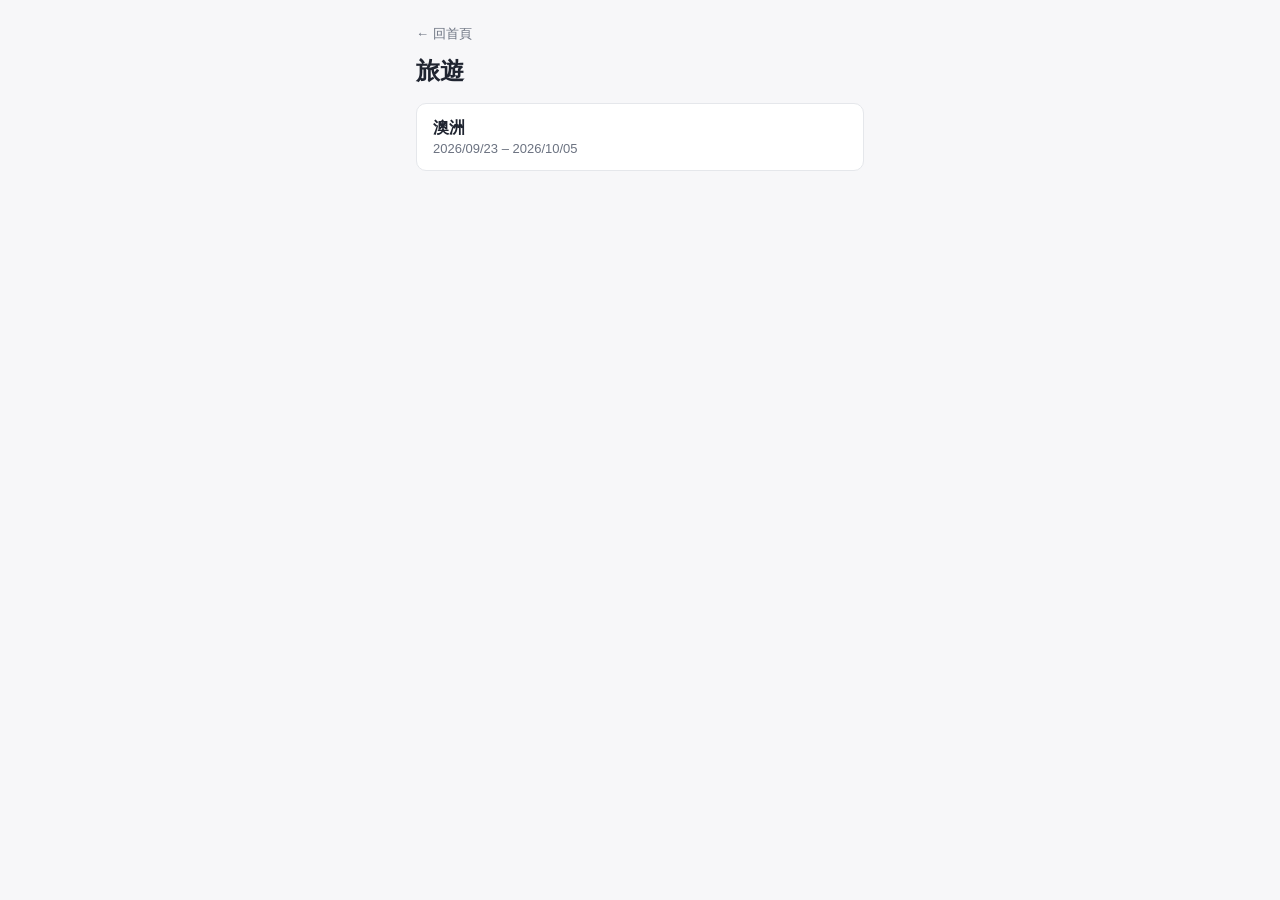
==== travel/index.html @ c72efe88 "restructure: 個人首頁搬到根目錄，澳洲手冊移至 /travel/australia-2026/ - 根目錄改成個人首頁佔位頁，之後陸續補內容 - 新增 /travel/ 旅遊landing" ====
<!DOCTYPE html>
<html lang="zh-Hant">
<head>
<meta charset="UTF-8" />
<meta name="viewport" content="width=device-width, initial-scale=1.0" />
<title>旅遊｜Troy Yan</title>
<link rel="stylesheet" href="style.css" />
</head>
<body>
<main>
  <a class="back" href="../">← 回首頁</a>
  <h1>旅遊</h1>
  <div class="trip-list">
    <a class="trip-card" href="australia-2026/">
      <div class="trip-title">澳洲</div>
      <div class="trip-date">2026/09/23 – 2026/10/05</div>
    </a>
  </div>
</main>
</body>
</html>
---- travel/style.css ----
* { box-sizing: border-box; }

html, body {
  margin: 0;
  min-height: 100%;
  background: #f7f7f9;
  color: #1f2430;
  font-family: -apple-system, BlinkMacSystemFont, "PingFang TC", "Microsoft JhengHei", "Noto Sans TC", sans-serif;
}

main {
  max-width: 480px;
  margin: 0 auto;
  padding: 24px 16px;
}

.back {
  display: inline-block;
  font-size: 13px;
  color: #6b7280;
  text-decoration: none;
  margin-bottom: 12px;
}

h1 {
  font-size: 24px;
  margin: 0 0 16px;
}

.trip-list {
  display: flex;
  flex-direction: column;
  gap: 10px;
}

.trip-card {
  display: block;
  background: #fff;
  border: 1px solid #e5e7eb;
  border-radius: 10px;
  padding: 14px 16px;
  text-decoration: none;
  color: inherit;
}

.trip-title {
  font-size: 16px;
  font-weight: 700;
}

.trip-date {
  font-size: 13px;
  color: #6b7280;
  margin-top: 2px;
}
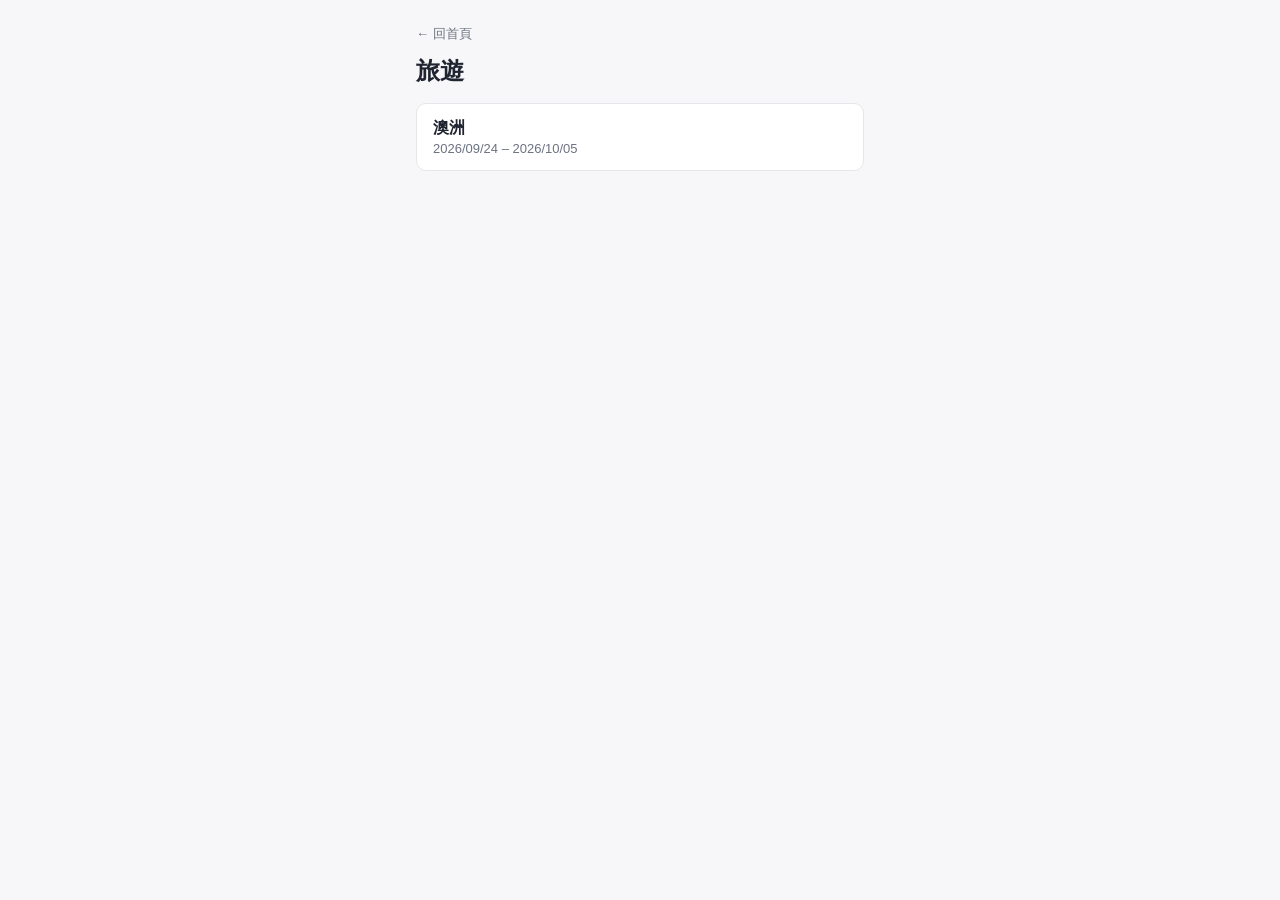
==== commit 39ddb34d: "feat: 時間軸改版、補建議停留時間、加上天氣預報 - 時間軸改成純圓點+連接線，時間移到卡片內第一行並放大加粗，   不再跟卡片內容擠在一起 - 所有景點/餐廳段落補上建議停留時間，順便修正Sky" ====
--- a/travel/index.html
+++ b/travel/index.html
@@ -13,7 +13,7 @@
   <div class="trip-list">
     <a class="trip-card" href="australia-2026/">
       <div class="trip-title">澳洲</div>
-      <div class="trip-date">2026/09/23 – 2026/10/05</div>
+      <div class="trip-date">2026/09/24 – 2026/10/05</div>
     </a>
   </div>
 </main>
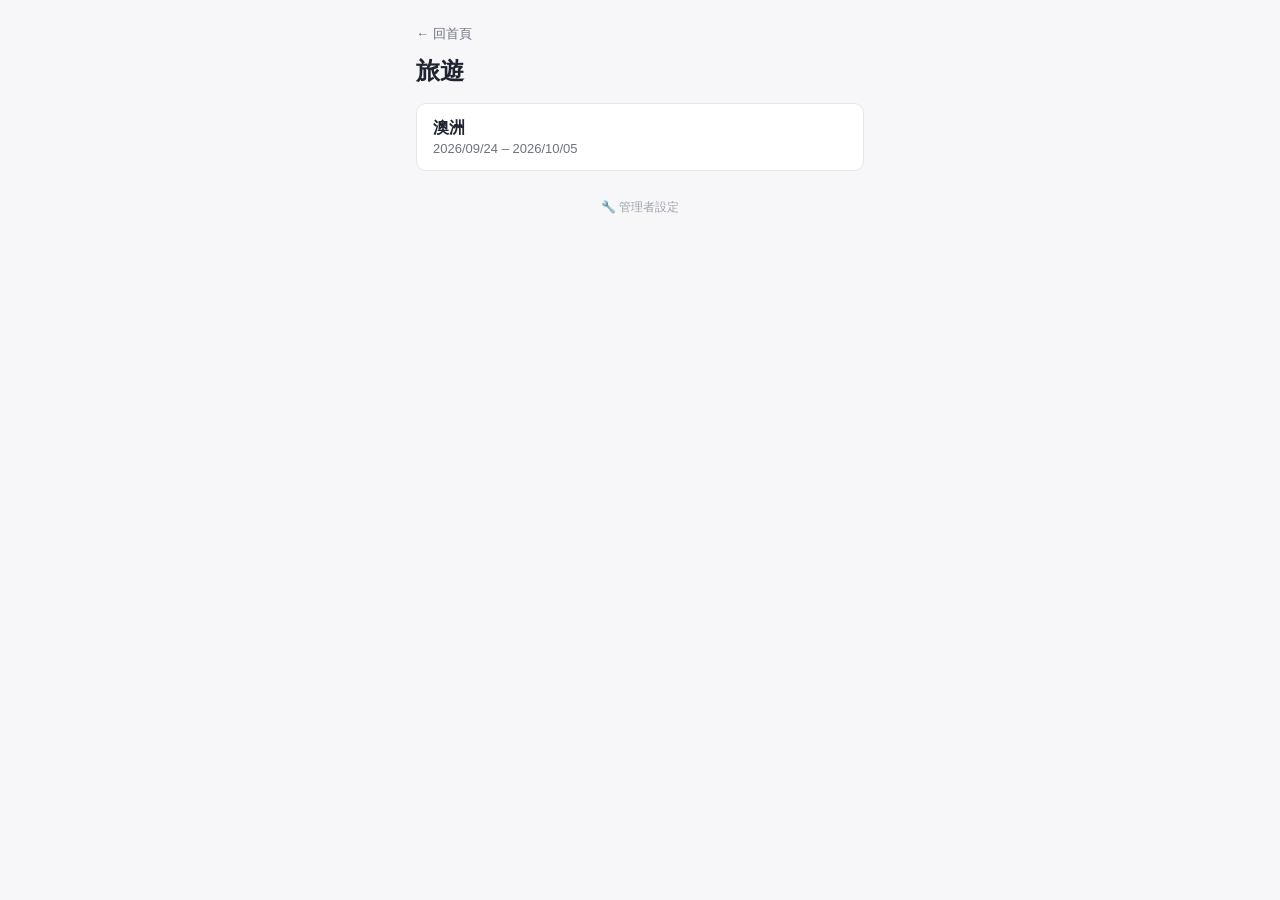
==== commit 9e7a0a03: "feat: 旅遊列表頁加上管理者設定連結 在 troyyan.com/travel/ 頁面最下方加一個不起眼的「🔧 管理者設定」 連結，連到澳洲行的admin.html，這樣點「旅遊」進去就能找到，不" ====
--- a/travel/index.html
+++ b/travel/index.html
@@ -16,6 +16,8 @@
       <div class="trip-date">2026/09/24 – 2026/10/05</div>
     </a>
   </div>
+
+  <a class="admin-link" href="australia-2026/admin.html">🔧 管理者設定</a>
 </main>
 </body>
 </html>
--- a/travel/style.css
+++ b/travel/style.css
@@ -53,3 +53,12 @@
   color: #6b7280;
   margin-top: 2px;
 }
+
+.admin-link {
+  display: block;
+  text-align: center;
+  margin-top: 28px;
+  font-size: 12px;
+  color: #9ca3af;
+  text-decoration: none;
+}
